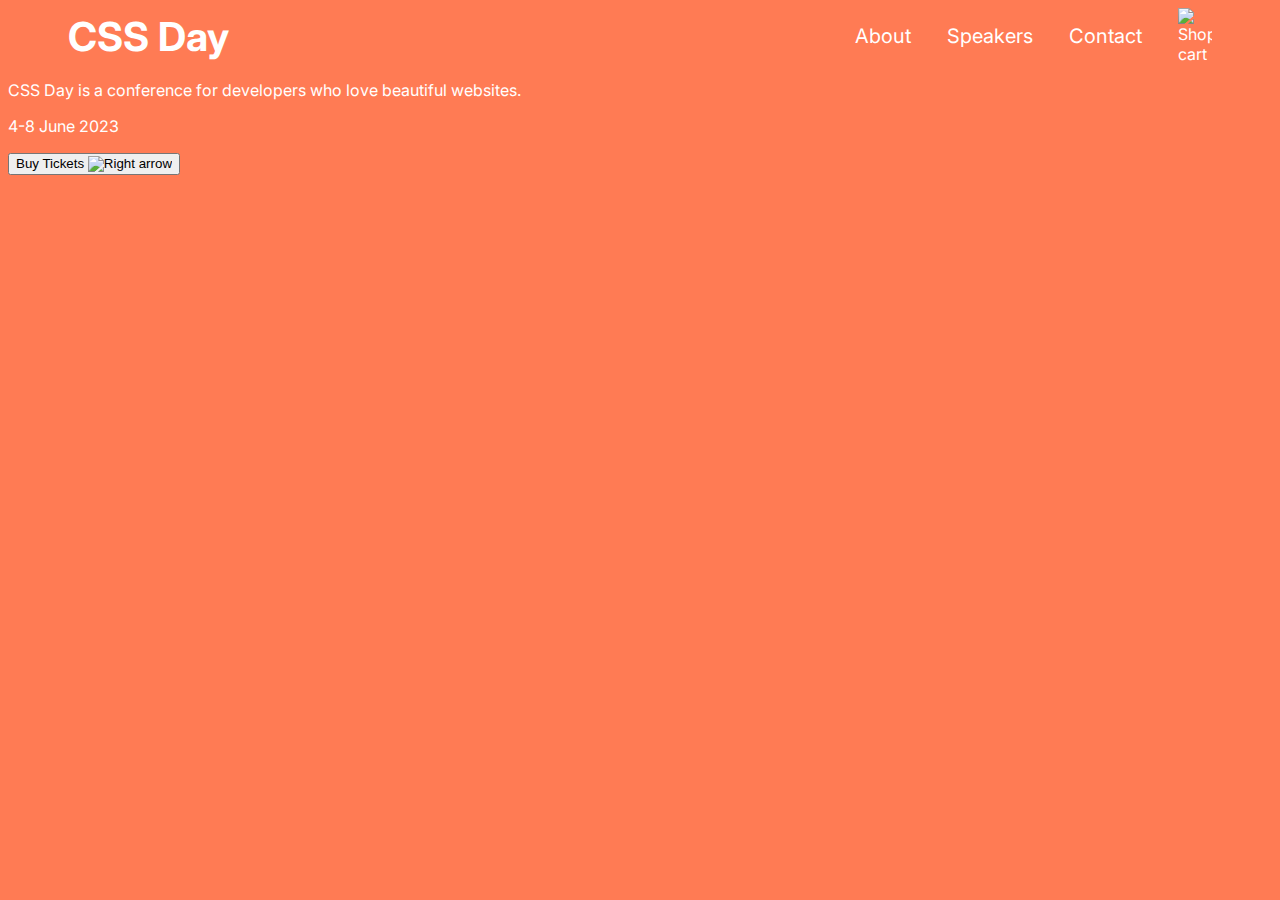
==== index.html @ c997823d "Initial styling." ====
<!DOCTYPE html>
<html lang="en">

<head>
    <meta charset="UTF-8">
    <meta http-equiv="X-UA-Compatible" content="IE=edge">
    <meta name="viewport" content="width=device-width, initial-scale=1.0">
    <title>CSS Day</title>
    <link rel="stylesheet" href="styles/index.css">
    <link rel="preconnect" href="https://fonts.googleapis.com">
    <link rel="preconnect" href="https://fonts.gstatic.com" crossorigin>
    <link href="https://fonts.googleapis.com/css2?family=Inter:wght@100..900&display=swap" rel="stylesheet">
</head>

<body>
    <header>
        <a href="/">CSS Day</a>
        <nav>
            <ul>
                <li><a href="#">About</a></li>
                <li><a href="speakers.html">Speakers</a></li>
                <li><a href="#">Contact</a></li>
            </ul>
        </nav>
        <img src="./icons/shopping-cart.svg" alt="Shopping cart">
    </header>
    <main>
        <p>CSS Day is a conference for developers who love beautiful websites.</p>
        <p>4-8 June 2023</p>
        <button>Buy Tickets <img src="./icons/arrow-right.svg" alt="Right arrow"></button>
    </main>
</body>

</html>
---- styles/index.css ----
@import "./base.css";
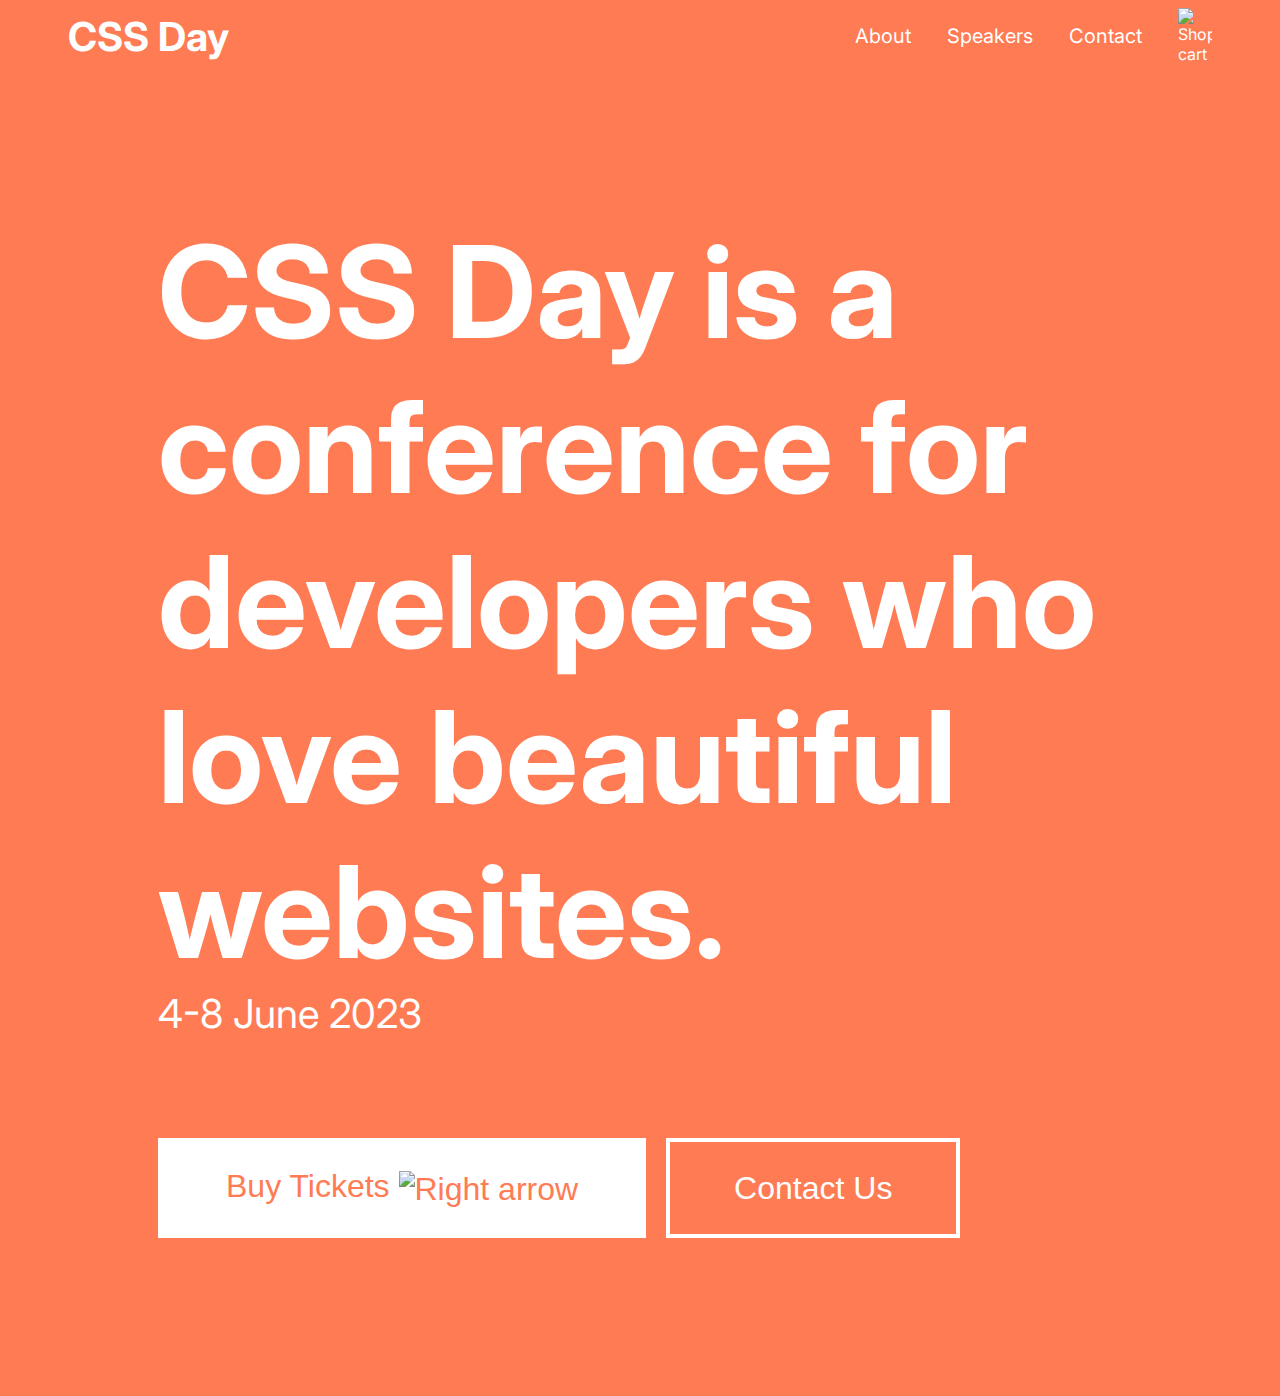
==== commit 7ec0df5d: "Initial styling." ====
--- a/index.html
+++ b/index.html
@@ -13,21 +13,25 @@
 </head>
 
 <body>
-    <header>
-        <a href="/">CSS Day</a>
-        <nav>
-            <ul>
-                <li><a href="#">About</a></li>
-                <li><a href="speakers.html">Speakers</a></li>
-                <li><a href="#">Contact</a></li>
+    <header class="header">
+        <a class="header__link" href="/">CSS Day</a>
+        <nav class="nav">
+            <ul class="nav__list">
+                <li class="nav__list--item"><a href="#">About</a></li>
+                <li class="nav__list--item"><a href="speakers.html">Speakers</a></li>
+                <li class="nav__list--item"><a href="#">Contact</a></li>
             </ul>
         </nav>
         <img src="./icons/shopping-cart.svg" alt="Shopping cart">
     </header>
-    <main>
-        <p>CSS Day is a conference for developers who love beautiful websites.</p>
-        <p>4-8 June 2023</p>
-        <button>Buy Tickets <img src="./icons/arrow-right.svg" alt="Right arrow"></button>
+    <main class="main">
+        <p class="main__heading">CSS Day is a conference for developers who love beautiful websites.</p>
+        <p class="main__sub-heading">4-8 June 2023</p>
+        <div class="button-container">
+            <button class="button button--primary">Buy Tickets <img src="./icons/arrow-right.svg"
+                    alt="Right arrow" class="button__icon"></button>
+            <button class="button button--secondary">Contact Us</button>
+        </div>
     </main>
 </body>
 
--- a/styles/index.css
+++ b/styles/index.css
@@ -1 +1,14 @@
-@import "./base.css";+@import "./base.css";
+
+.main {
+    padding: 150px;
+}
+
+.main__heading {
+    font-size: 128px;
+    font-weight: bold;
+}
+
+.main__sub-heading {
+    font-size: 40px;
+}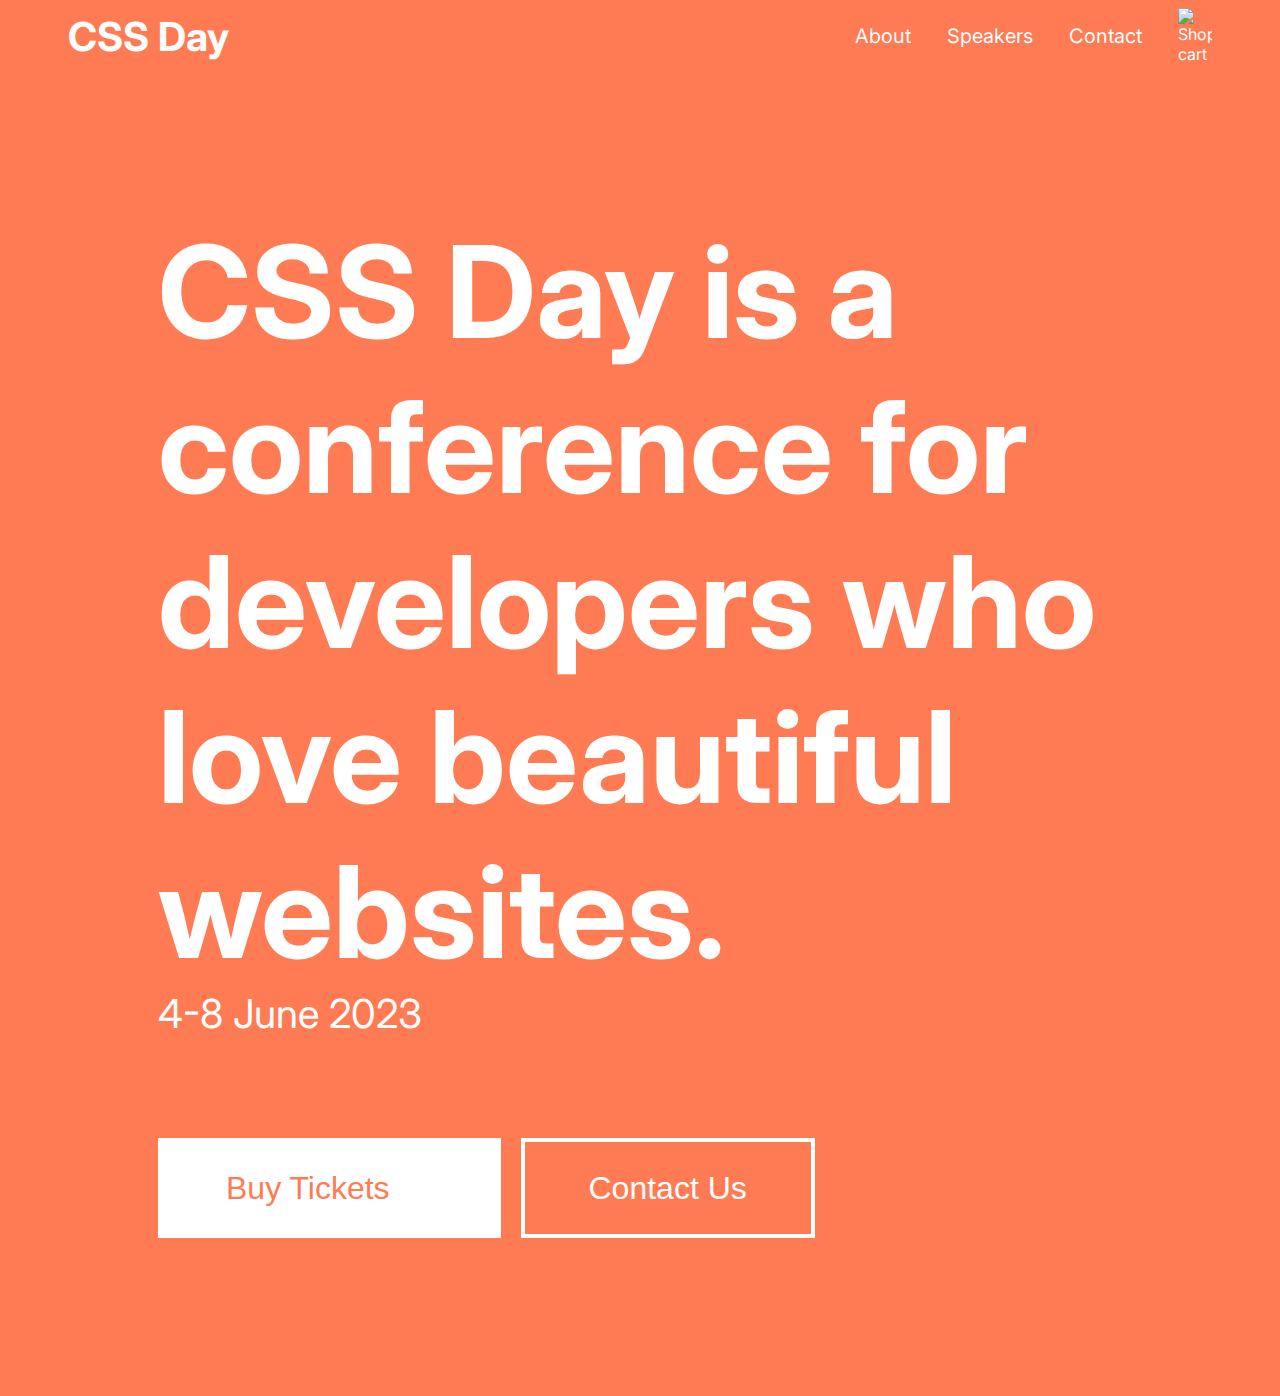
==== commit a4ebbe2d: "Initial styling." ====
--- a/index.html
+++ b/index.html
@@ -12,7 +12,7 @@
     <link href="https://fonts.googleapis.com/css2?family=Inter:wght@100..900&display=swap" rel="stylesheet">
 </head>
 
-<body>
+<body class="body body--primary">
     <header class="header">
         <a class="header__link" href="/">CSS Day</a>
         <nav class="nav">
@@ -28,8 +28,20 @@
         <p class="main__heading">CSS Day is a conference for developers who love beautiful websites.</p>
         <p class="main__sub-heading">4-8 June 2023</p>
         <div class="button-container">
-            <button class="button button--primary">Buy Tickets <img src="./icons/arrow-right.svg"
-                    alt="Right arrow" class="button__icon"></button>
+            <button class="button button--primary">Buy Tickets <svg width="34" height="30" viewBox="0 0 34 30"
+                    fill="none" xmlns="http://www.w3.org/2000/svg">
+                    <g clip-path="url(#clip0_5_286)">
+                        <path
+                            d="M0 1.40625C0 0.626953 0.631597 0 1.41667 0H4.10243C5.40104 0 6.55208 0.75 7.08924 1.875H31.3497C32.9021 1.875 34.0354 3.33984 33.6281 4.82813L31.208 13.752C30.7062 15.5918 29.024 16.875 27.1056 16.875H10.076L10.3948 18.5449C10.5247 19.207 11.109 19.6875 11.7878 19.6875H28.8056C29.5906 19.6875 30.2222 20.3145 30.2222 21.0938C30.2222 21.873 29.5906 22.5 28.8056 22.5H11.7878C9.74549 22.5 7.99236 21.0586 7.61458 19.0723L4.56875 3.19336C4.52743 2.9707 4.33264 2.8125 4.10243 2.8125H1.41667C0.631597 2.8125 0 2.18555 0 1.40625ZM7.55556 27.1875C7.55556 26.8182 7.62884 26.4524 7.77123 26.1112C7.91362 25.77 8.12232 25.4599 8.38542 25.1988C8.64852 24.9376 8.96086 24.7304 9.30462 24.5891C9.64837 24.4477 10.0168 24.375 10.3889 24.375C10.761 24.375 11.1294 24.4477 11.4732 24.5891C11.8169 24.7304 12.1293 24.9376 12.3924 25.1988C12.6555 25.4599 12.8642 25.77 13.0065 26.1112C13.1489 26.4524 13.2222 26.8182 13.2222 27.1875C13.2222 27.5568 13.1489 27.9226 13.0065 28.2638C12.8642 28.605 12.6555 28.9151 12.3924 29.1762C12.1293 29.4374 11.8169 29.6446 11.4732 29.7859C11.1294 29.9273 10.761 30 10.3889 30C10.0168 30 9.64837 29.9273 9.30462 29.7859C8.96086 29.6446 8.64852 29.4374 8.38542 29.1762C8.12232 28.9151 7.91362 28.605 7.77123 28.2638C7.62884 27.9226 7.55556 27.5568 7.55556 27.1875ZM27.3889 24.375C28.1403 24.375 28.861 24.6713 29.3924 25.1988C29.9237 25.7262 30.2222 26.4416 30.2222 27.1875C30.2222 27.9334 29.9237 28.6488 29.3924 29.1762C28.861 29.7037 28.1403 30 27.3889 30C26.6374 30 25.9168 29.7037 25.3854 29.1762C24.8541 28.6488 24.5556 27.9334 24.5556 27.1875C24.5556 26.4416 24.8541 25.7262 25.3854 25.1988C25.9168 24.6713 26.6374 24.375 27.3889 24.375Z"
+                            fill="white" />
+                    </g>
+                    <defs>
+                        <clipPath id="clip0_5_286">
+                            <rect width="34" height="30" fill="white" />
+                        </clipPath>
+                    </defs>
+                </svg>
+            </button>
             <button class="button button--secondary">Contact Us</button>
         </div>
     </main>
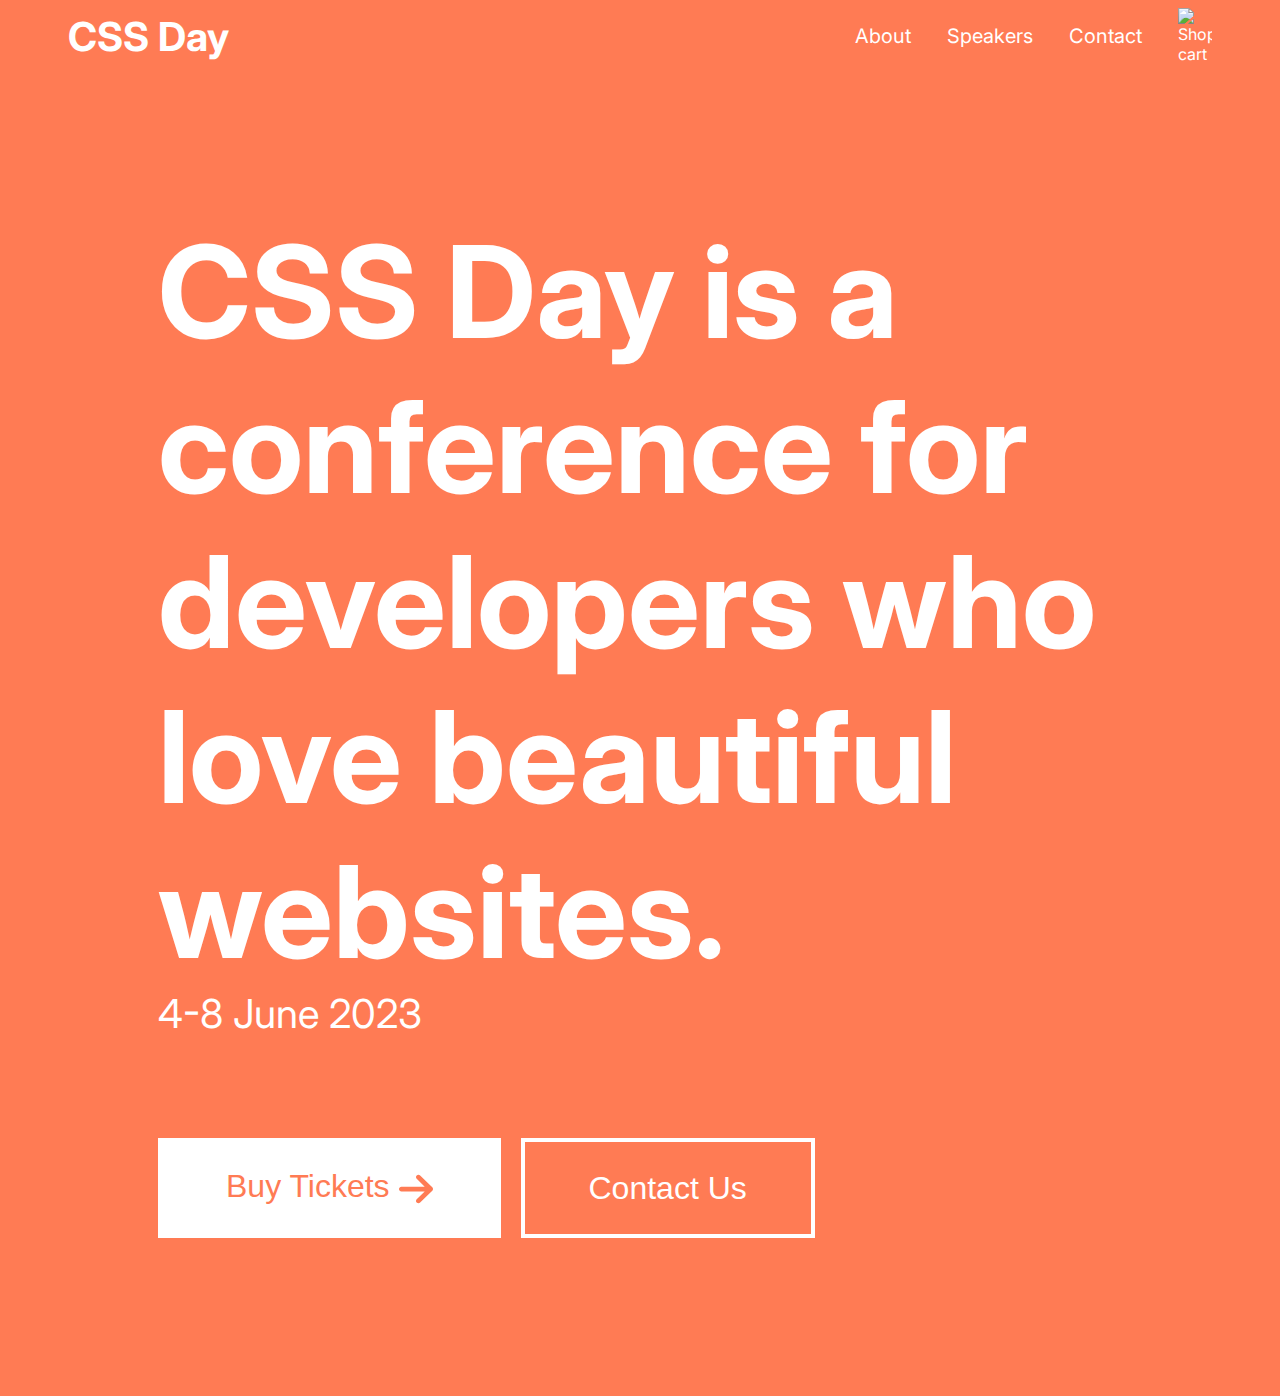
==== commit 40b228b1: "Initial styling." ====
--- a/index.html
+++ b/index.html
@@ -12,7 +12,7 @@
     <link href="https://fonts.googleapis.com/css2?family=Inter:wght@100..900&display=swap" rel="stylesheet">
 </head>
 
-<body class="body body--primary">
+<body class="body body--primary home">
     <header class="header">
         <a class="header__link" href="/">CSS Day</a>
         <nav class="nav">
@@ -28,19 +28,9 @@
         <p class="main__heading">CSS Day is a conference for developers who love beautiful websites.</p>
         <p class="main__sub-heading">4-8 June 2023</p>
         <div class="button-container">
-            <button class="button button--primary">Buy Tickets <svg width="34" height="30" viewBox="0 0 34 30"
-                    fill="none" xmlns="http://www.w3.org/2000/svg">
-                    <g clip-path="url(#clip0_5_286)">
-                        <path
-                            d="M0 1.40625C0 0.626953 0.631597 0 1.41667 0H4.10243C5.40104 0 6.55208 0.75 7.08924 1.875H31.3497C32.9021 1.875 34.0354 3.33984 33.6281 4.82813L31.208 13.752C30.7062 15.5918 29.024 16.875 27.1056 16.875H10.076L10.3948 18.5449C10.5247 19.207 11.109 19.6875 11.7878 19.6875H28.8056C29.5906 19.6875 30.2222 20.3145 30.2222 21.0938C30.2222 21.873 29.5906 22.5 28.8056 22.5H11.7878C9.74549 22.5 7.99236 21.0586 7.61458 19.0723L4.56875 3.19336C4.52743 2.9707 4.33264 2.8125 4.10243 2.8125H1.41667C0.631597 2.8125 0 2.18555 0 1.40625ZM7.55556 27.1875C7.55556 26.8182 7.62884 26.4524 7.77123 26.1112C7.91362 25.77 8.12232 25.4599 8.38542 25.1988C8.64852 24.9376 8.96086 24.7304 9.30462 24.5891C9.64837 24.4477 10.0168 24.375 10.3889 24.375C10.761 24.375 11.1294 24.4477 11.4732 24.5891C11.8169 24.7304 12.1293 24.9376 12.3924 25.1988C12.6555 25.4599 12.8642 25.77 13.0065 26.1112C13.1489 26.4524 13.2222 26.8182 13.2222 27.1875C13.2222 27.5568 13.1489 27.9226 13.0065 28.2638C12.8642 28.605 12.6555 28.9151 12.3924 29.1762C12.1293 29.4374 11.8169 29.6446 11.4732 29.7859C11.1294 29.9273 10.761 30 10.3889 30C10.0168 30 9.64837 29.9273 9.30462 29.7859C8.96086 29.6446 8.64852 29.4374 8.38542 29.1762C8.12232 28.9151 7.91362 28.605 7.77123 28.2638C7.62884 27.9226 7.55556 27.5568 7.55556 27.1875ZM27.3889 24.375C28.1403 24.375 28.861 24.6713 29.3924 25.1988C29.9237 25.7262 30.2222 26.4416 30.2222 27.1875C30.2222 27.9334 29.9237 28.6488 29.3924 29.1762C28.861 29.7037 28.1403 30 27.3889 30C26.6374 30 25.9168 29.7037 25.3854 29.1762C24.8541 28.6488 24.5556 27.9334 24.5556 27.1875C24.5556 26.4416 24.8541 25.7262 25.3854 25.1988C25.9168 24.6713 26.6374 24.375 27.3889 24.375Z"
-                            fill="white" />
-                    </g>
-                    <defs>
-                        <clipPath id="clip0_5_286">
-                            <rect width="34" height="30" fill="white" />
-                        </clipPath>
-                    </defs>
-                </svg>
+            <button class="button button--primary">Buy Tickets <svg class="button__icon" width="34" height="38" viewBox="0 0 34 38" fill="none" xmlns="http://www.w3.org/2000/svg">
+                <path d="M33.2866 20.6773C34.2353 19.7496 34.2353 18.2429 33.2866 17.3152L21.1438 5.44019C20.1951 4.51245 18.6545 4.51245 17.7058 5.44019C16.7571 6.36792 16.7571 7.87456 17.7058 8.80229L25.7125 16.625H2.42857C1.08527 16.625 0 17.6863 0 19C0 20.3136 1.08527 21.375 2.42857 21.375H25.7049L17.7134 29.1976C16.7647 30.1253 16.7647 31.632 17.7134 32.5597C18.6621 33.4875 20.2027 33.4875 21.1513 32.5597L33.2942 20.6847L33.2866 20.6773Z" fill="#FF7B54"/>
+                </svg>                
             </button>
             <button class="button button--secondary">Contact Us</button>
         </div>
--- a/styles/index.css
+++ b/styles/index.css
@@ -1,14 +1,25 @@
 @import "./base.css";
 
-.main {
-    padding: 150px;
-}
-
-.main__heading {
+.home .main__heading {
     font-size: 128px;
     font-weight: bold;
 }
 
-.main__sub-heading {
+.home .main__sub-heading {
     font-size: 40px;
+}
+
+@media (max-width: 1220px) {
+    .home .main__heading {
+        font-size: 70px;
+    }
+}
+
+@media (max-width: 590px) {
+    .home .main__heading {
+        font-size: 40px;
+    }
+    .home .main__sub-heading {
+        font-size: 24px;
+    }
 }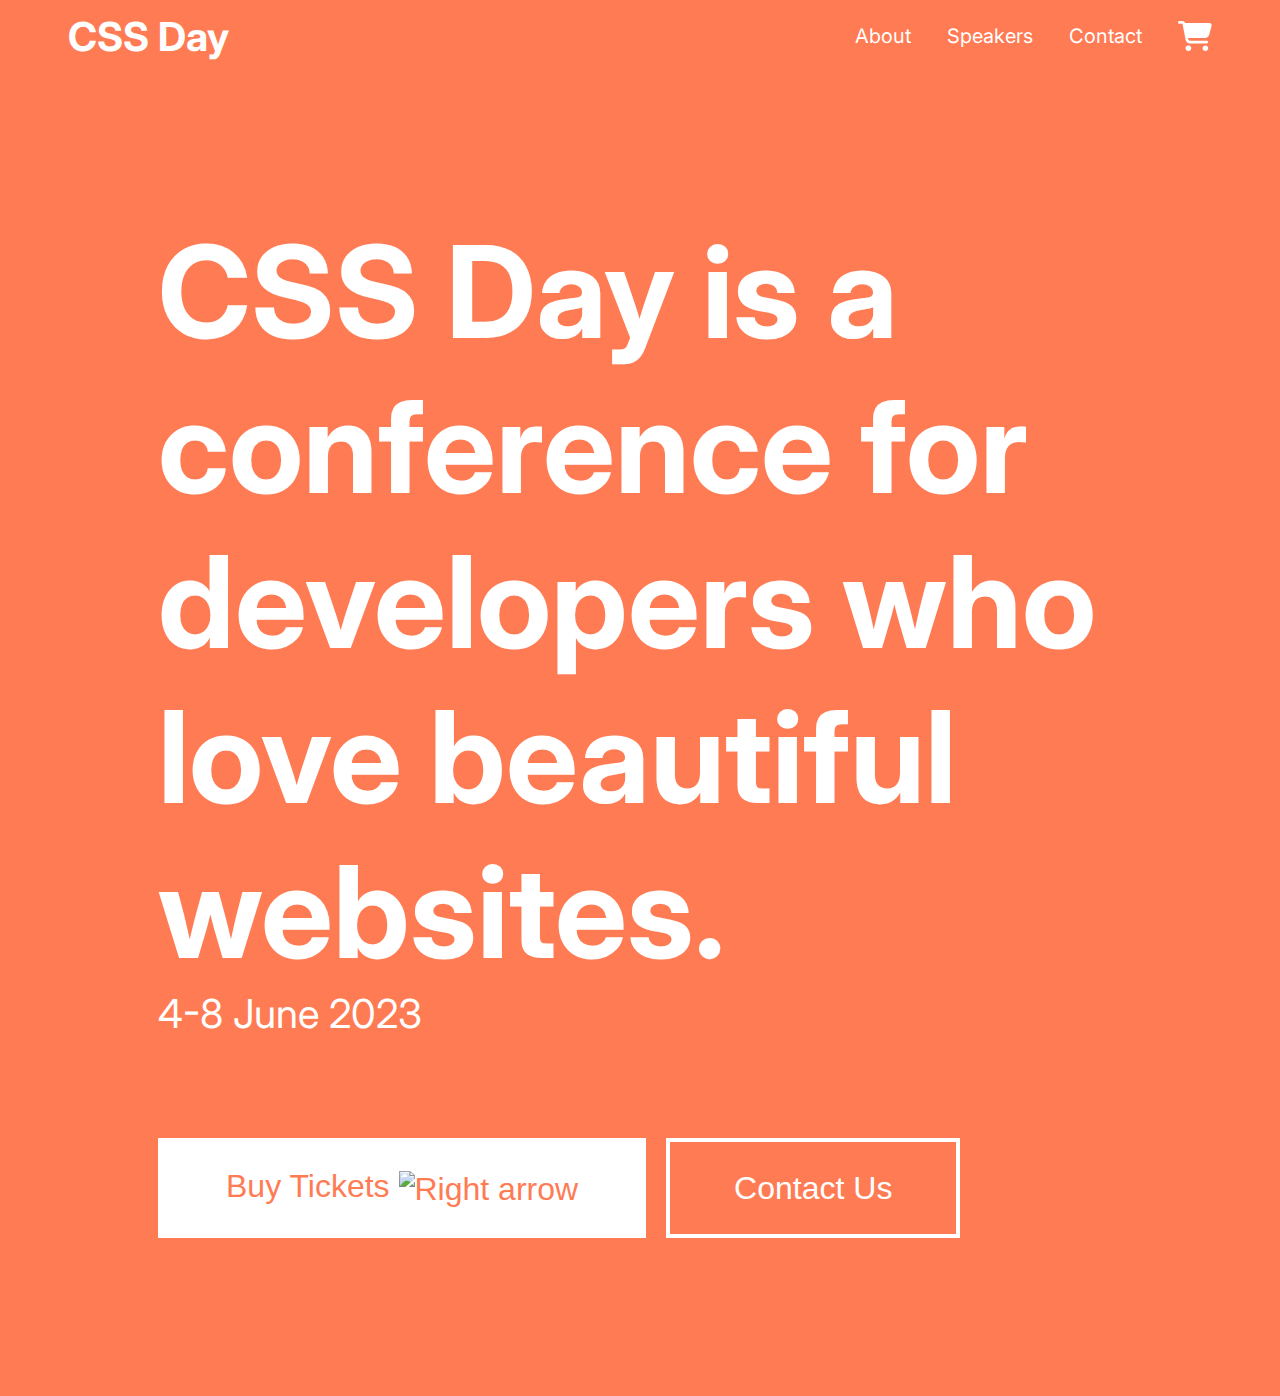
==== commit 3e3bbe70: "Final styling." ====
--- a/index.html
+++ b/index.html
@@ -6,35 +6,64 @@
     <meta http-equiv="X-UA-Compatible" content="IE=edge">
     <meta name="viewport" content="width=device-width, initial-scale=1.0">
     <title>CSS Day</title>
-    <link rel="stylesheet" href="styles/index.css">
+
     <link rel="preconnect" href="https://fonts.googleapis.com">
     <link rel="preconnect" href="https://fonts.gstatic.com" crossorigin>
-    <link href="https://fonts.googleapis.com/css2?family=Inter:wght@100..900&display=swap" rel="stylesheet">
+    <link href="https://fonts.googleapis.com/css2?family=Inter:wght@400;700&display=swap" rel="stylesheet">
+    <link rel="stylesheet" href="./styles/index.css">
 </head>
 
 <body class="body body--primary home">
     <header class="header">
+        <svg class="menu" width="33" height="36" viewBox="0 0 21 24" fill="none" xmlns="http://www.w3.org/2000/svg">
+            <path
+                d="M0 4.5C0 3.67031 0.670312 3 1.5 3H19.5C20.3297 3 21 3.67031 21 4.5C21 5.32969 20.3297 6 19.5 6H1.5C0.670312 6 0 5.32969 0 4.5ZM0 12C0 11.1703 0.670312 10.5 1.5 10.5H19.5C20.3297 10.5 21 11.1703 21 12C21 12.8297 20.3297 13.5 19.5 13.5H1.5C0.670312 13.5 0 12.8297 0 12ZM21 19.5C21 20.3297 20.3297 21 19.5 21H1.5C0.670312 21 0 20.3297 0 19.5C0 18.6703 0.670312 18 1.5 18H19.5C20.3297 18 21 18.6703 21 19.5Z"
+                fill="#FF7B54" />
+        </svg>
+        <svg class="close" width="30" height="34" viewBox="0 0 19 23" fill="none" xmlns="http://www.w3.org/2000/svg">
+            <g clip-path="url(#clip0_2_236)">
+                <path
+                    d="M18.2424 3.79587C18.7897 3.18493 18.7025 2.27751 18.0438 1.76989C17.385 1.26227 16.4065 1.34313 15.8591 1.95407L9.30048 9.25387L2.74181 1.95407C2.19445 1.34313 1.21598 1.26227 0.557204 1.76989C-0.101569 2.27751 -0.188759 3.18493 0.358604 3.79587L7.28056 11.5L0.358604 19.2041C-0.188759 19.815 -0.101569 20.7224 0.557204 21.23C1.21598 21.7377 2.19445 21.6568 2.74181 21.0459L9.30048 13.7461L15.8591 21.0459C16.4065 21.6568 17.385 21.7377 18.0438 21.23C18.7025 20.7224 18.7897 19.815 18.2424 19.2041L11.3204 11.5L18.2424 3.79587Z"
+                    fill="#FF7B54" />
+            </g>
+            <defs>
+                <clipPath id="clip0_2_236">
+                    <rect width="18.6006" height="23" fill="white" />
+                </clipPath>
+            </defs>
+        </svg>
         <a class="header__link" href="/">CSS Day</a>
         <nav class="nav">
             <ul class="nav__list">
-                <li class="nav__list--item"><a href="#">About</a></li>
-                <li class="nav__list--item"><a href="speakers.html">Speakers</a></li>
-                <li class="nav__list--item"><a href="#">Contact</a></li>
+                <li class="nav__list-item"><a href="#">About</a></li>
+                <li class="nav__list-item"><a href="speakers.html">Speakers</a></li>
+                <li class="nav__list-item"><a href="#">Contact</a></li>
             </ul>
         </nav>
-        <img src="./icons/shopping-cart.svg" alt="Shopping cart">
+        <svg class="shopping-cart-icon" width="34" height="30" viewBox="0 0 34 30" fill="none"
+            xmlns="http://www.w3.org/2000/svg">
+            <g clip-path="url(#clip0_5_286)">
+                <path
+                    d="M0 1.40625C0 0.626953 0.631597 0 1.41667 0H4.10243C5.40104 0 6.55208 0.75 7.08924 1.875H31.3497C32.9021 1.875 34.0354 3.33984 33.6281 4.82813L31.208 13.752C30.7062 15.5918 29.024 16.875 27.1056 16.875H10.076L10.3948 18.5449C10.5247 19.207 11.109 19.6875 11.7878 19.6875H28.8056C29.5906 19.6875 30.2222 20.3145 30.2222 21.0938C30.2222 21.873 29.5906 22.5 28.8056 22.5H11.7878C9.74549 22.5 7.99236 21.0586 7.61458 19.0723L4.56875 3.19336C4.52743 2.9707 4.33264 2.8125 4.10243 2.8125H1.41667C0.631597 2.8125 0 2.18555 0 1.40625ZM7.55556 27.1875C7.55556 26.8182 7.62884 26.4524 7.77123 26.1112C7.91362 25.77 8.12232 25.4599 8.38542 25.1988C8.64852 24.9376 8.96086 24.7304 9.30462 24.5891C9.64837 24.4477 10.0168 24.375 10.3889 24.375C10.761 24.375 11.1294 24.4477 11.4732 24.5891C11.8169 24.7304 12.1293 24.9376 12.3924 25.1988C12.6555 25.4599 12.8642 25.77 13.0065 26.1112C13.1489 26.4524 13.2222 26.8182 13.2222 27.1875C13.2222 27.5568 13.1489 27.9226 13.0065 28.2638C12.8642 28.605 12.6555 28.9151 12.3924 29.1762C12.1293 29.4374 11.8169 29.6446 11.4732 29.7859C11.1294 29.9273 10.761 30 10.3889 30C10.0168 30 9.64837 29.9273 9.30462 29.7859C8.96086 29.6446 8.64852 29.4374 8.38542 29.1762C8.12232 28.9151 7.91362 28.605 7.77123 28.2638C7.62884 27.9226 7.55556 27.5568 7.55556 27.1875ZM27.3889 24.375C28.1403 24.375 28.861 24.6713 29.3924 25.1988C29.9237 25.7262 30.2222 26.4416 30.2222 27.1875C30.2222 27.9334 29.9237 28.6488 29.3924 29.1762C28.861 29.7037 28.1403 30 27.3889 30C26.6374 30 25.9168 29.7037 25.3854 29.1762C24.8541 28.6488 24.5556 27.9334 24.5556 27.1875C24.5556 26.4416 24.8541 25.7262 25.3854 25.1988C25.9168 24.6713 26.6374 24.375 27.3889 24.375Z"
+                    fill="white" />
+            </g>
+            <defs>
+                <clipPath id="clip0_5_286">
+                    <rect width="34" height="30" fill="white" />
+                </clipPath>
+            </defs>
+        </svg>
     </header>
     <main class="main">
         <p class="main__heading">CSS Day is a conference for developers who love beautiful websites.</p>
         <p class="main__sub-heading">4-8 June 2023</p>
         <div class="button-container">
-            <button class="button button--primary">Buy Tickets <svg class="button__icon" width="34" height="38" viewBox="0 0 34 38" fill="none" xmlns="http://www.w3.org/2000/svg">
-                <path d="M33.2866 20.6773C34.2353 19.7496 34.2353 18.2429 33.2866 17.3152L21.1438 5.44019C20.1951 4.51245 18.6545 4.51245 17.7058 5.44019C16.7571 6.36792 16.7571 7.87456 17.7058 8.80229L25.7125 16.625H2.42857C1.08527 16.625 0 17.6863 0 19C0 20.3136 1.08527 21.375 2.42857 21.375H25.7049L17.7134 29.1976C16.7647 30.1253 16.7647 31.632 17.7134 32.5597C18.6621 33.4875 20.2027 33.4875 21.1513 32.5597L33.2942 20.6847L33.2866 20.6773Z" fill="#FF7B54"/>
-                </svg>                
-            </button>
+            <button class="button button--primary">Buy Tickets <img class="button__icon" src="./icons/arrow-right.svg"
+                    alt="Right arrow"></button>
             <button class="button button--secondary">Contact Us</button>
         </div>
     </main>
+    <script src="./index.js"></script>
 </body>
 
 </html>--- a/styles/index.css
+++ b/styles/index.css
@@ -1,25 +1,26 @@
 @import "./base.css";
 
 .home .main__heading {
-    font-size: 128px;
-    font-weight: bold;
+  font-size: 128px;
+  font-weight: bold;
 }
 
 .home .main__sub-heading {
-    font-size: 40px;
+  font-size: 40px;
 }
 
 @media (max-width: 1220px) {
-    .home .main__heading {
-        font-size: 70px;
-    }
+  .home .main__heading {
+    font-size: 70px;
+  }
 }
 
 @media (max-width: 590px) {
-    .home .main__heading {
-        font-size: 40px;
-    }
-    .home .main__sub-heading {
-        font-size: 24px;
-    }
+  .home .main__heading {
+    font-size: 40px;
+  }
+
+  .home .main__sub-heading {
+    font-size: 24px;
+  }
 }